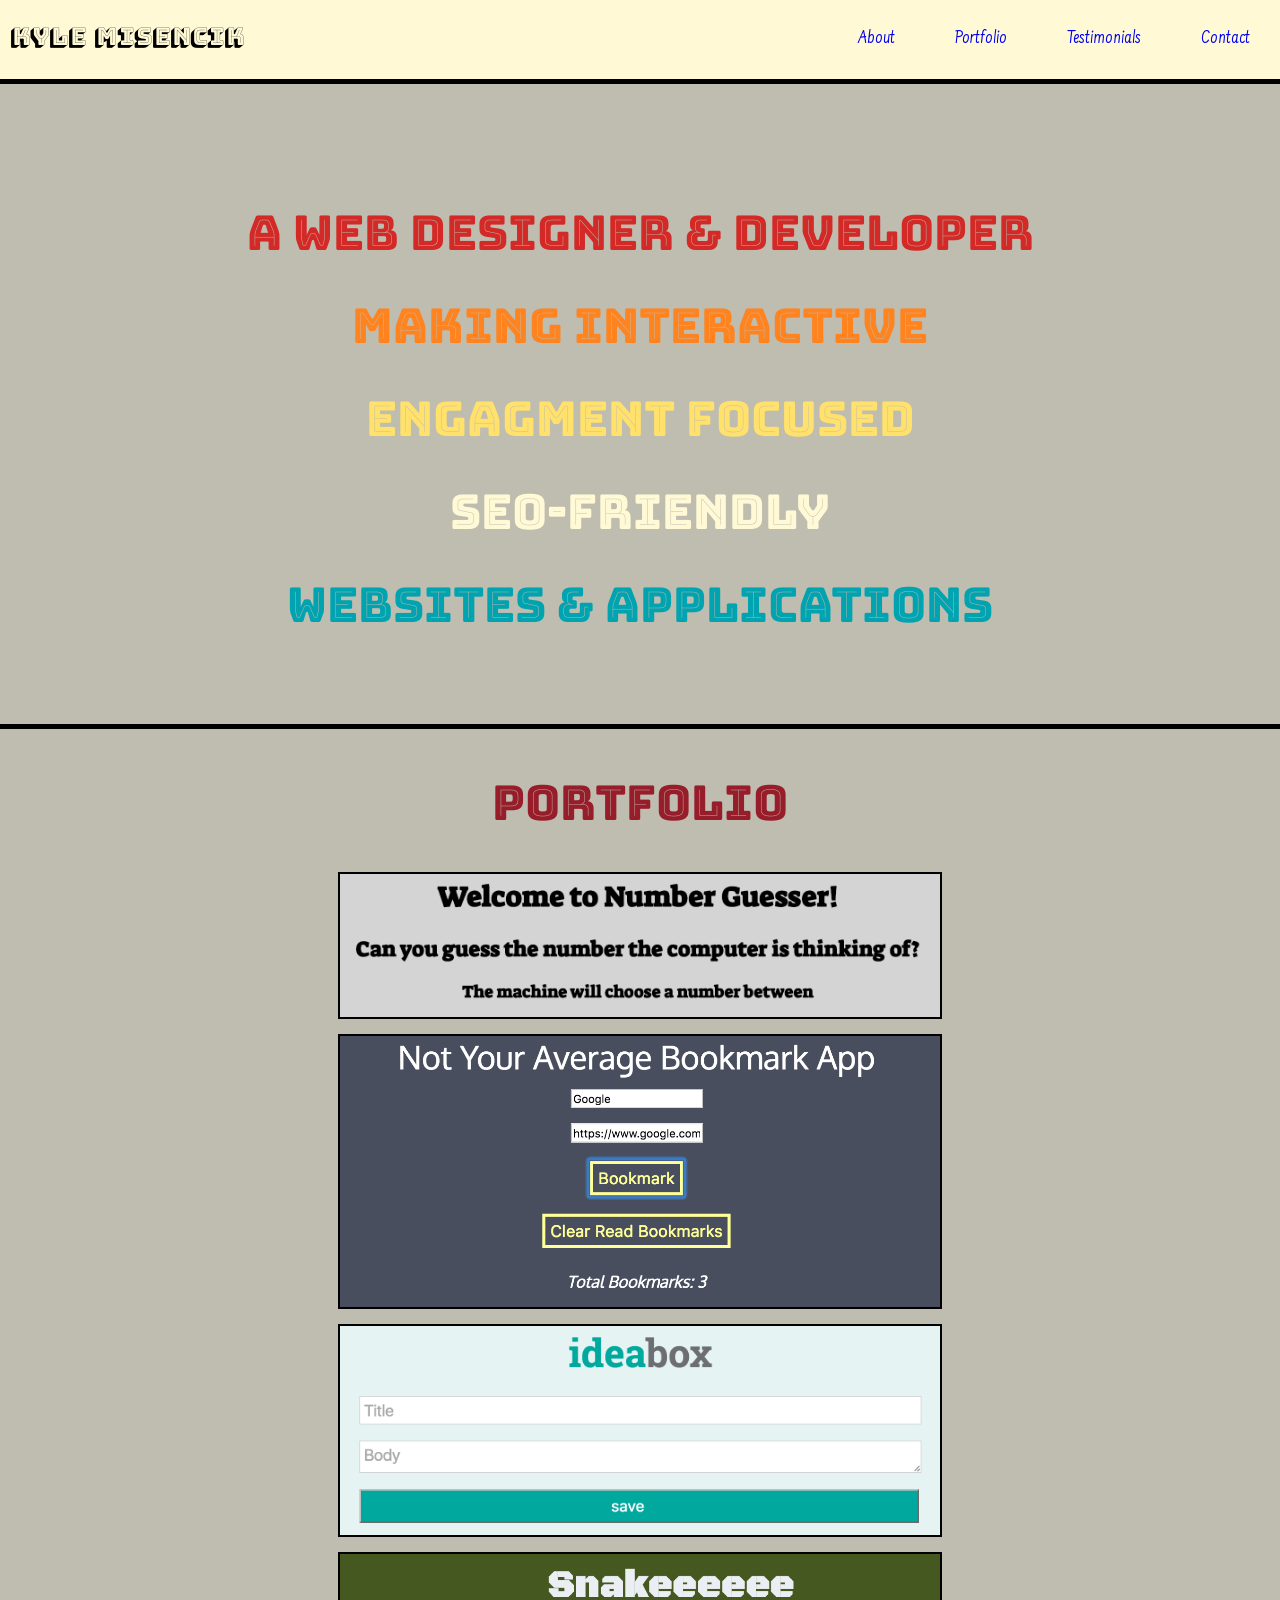
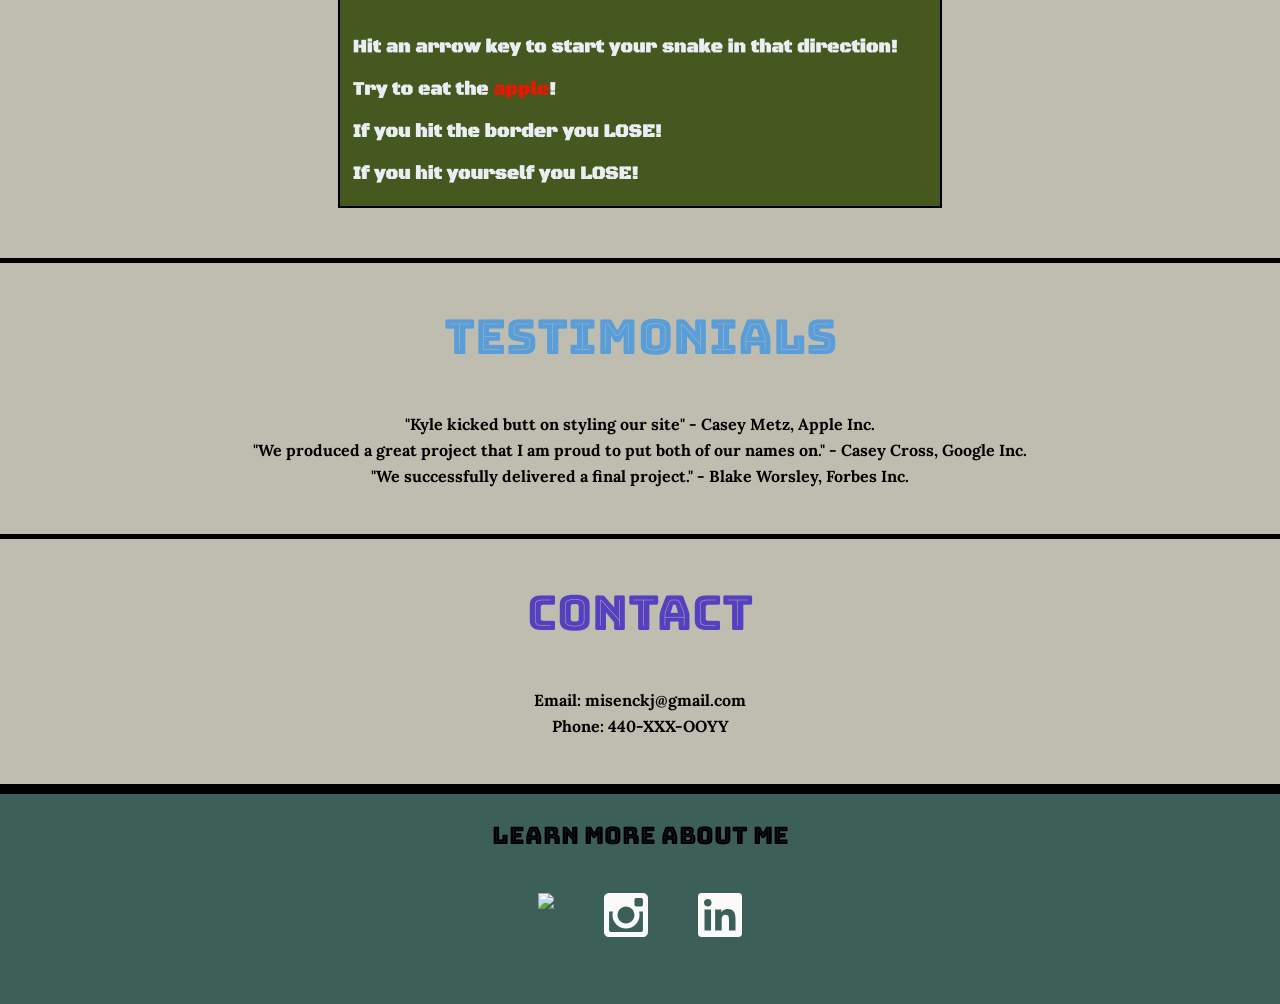
==== index.html @ 035a4572 "Update index.html" ====
<!doctype html>
<html>
<head>
  <title>Portfolio Of Kyle Misencik - Web Designer & Developer</title>
  <meta charset="UTF-8">
  <meta name="viewport" content="width=device-width, initial-scale=1.0">
  <!-- SEO -->
  <meta name="author" content="Kyle Misencik">
  <meta name="description" content="Kyle Misencik - a web designer & developer
  focusing on creating interactive & engaging websites.">
  <!-- Insert canonical here -->

  <!-- Facebook / OG Tags -->
  <meta property="og:type" content="article">
  <meta property="og:title" content="Portfolio of Kyle Misencik - Web Designer
  & Developer">
  <meta property="og:site_name" content="Portfolio of Kyle Misencik">
  <meta property="article:author" content="https://www.facebook.com/profile.php?id=7722680">
  <meta property="article:publisher" content="https://www.facebook.com/profile.php?id=7722680">

  <link rel="stylesheet" type="text/css" href="reset.css">
  <link href="https://fonts.googleapis.com/css?family=Bungee+Inline|Bungee+Shade|Lora|Farsan|Yatra+One|Secular+One"
  rel="stylesheet">
  <link rel="stylesheet" type="text/css" href="styles.css">

</head>

<body>

<header>
  <nav>
    <h1>Kyle Misencik</h1>
    <ul>
      <a href="#about"><li class='navlinks'>About</li></a>
      <a href="#portfolio"><li class='navlinks'>Portfolio</li></a>
      <a href="#testimonials"><li class='navlinks'>Testimonials</li></a>
      <a href="#contact"><li class='navlinks'>Contact</li></a>
    </ul>
  </nav>
</header>

<section class="home-page">
  <a id="about"></a>
  <h2><span style="color: #D32A27;">A Web Designer & Developer</span></h2>
  <h2><span style="color: #FF831E;">Making Interactive</span></h2>
  <h2><span style="color: #FFE16B;">Engagment Focused</span></h2>
  <h2><span style="color: #FFFAD5;">SEO-Friendly</span></h2>
  <h2><span style="color: #00A3B0;">Websites & Applications</span></h2>
</section>

<section class="portfolio-page">
  <a id="portfolio"></a>
  <h2 span style="color: #981D2A;">Portfolio</h2>
  <a href="https://github.com/kylem038/Number-Guesser" target="_blank">
    <img src="Images/number-guesser-image.png" class="guesser-img"></img></a>
  <a href="https://github.com/kylem038/linked-list" target="_blank">
    <img src="Images/linked-list-image.png" class="linked-list-img"></img></a>
  <a href="https://github.com/kylem038/ideabox" target="_blank">
    <img src="Images/ideabox.png" class="ideabox-img"></img></a>
  <a href="https://github.com/kylem038/game-time-starter-kit" target="_blank">
    <img src="Images/snake-game.png" class="snake-img"></img></a>
</section>

<section class="testimonial-page">
  <a id="testimonials"></a>
  <h2 span style="color: #599DD9;">Testimonials</h2>
  <p>"Kyle kicked butt on styling our site" - Casey Metz, Apple Inc.</p>
  <p>"We produced a great project that I am proud to put both of our names on." - Casey Cross, Google Inc.</p>
  <p>"We successfully delivered a final project." - Blake Worsley, Forbes Inc.</p>
</section>

<section class="contact-page">
  <a id="contact"></a>
  <h2 span style="color: #5541BF;">Contact</h2>
  <p>Email: misenckj@gmail.com</p>
  <p>Phone: 440-XXX-OOYY</p>
</section>

<footer>
  <h2>Learn More About Me</h2>
    <ul>
      <li><a href="https://www.facebook.com/profile.php?id=7722680" target="_blank">
        <img src="kylem038.github.io/Images/facebook.svg"/></a></li>
      <li><a href="https://www.instagram.com/kylemisencik/" target="_blank">
        <img src="Images/instagram.svg"/></a></li>
      <li><a href="https://www.linkedin.com/in/kylemisencik" target="_blank">
        <img src="Images/linkedin.svg"/></a></li>
    </ul>
</footer>

</body>

</html>
---- styles.css ----
/* header nav */

header {
  background-color: #FFFAD5;
  height: 79px;
  width: auto;
  border-bottom: 5px solid black;
}

nav {
  display: flex;
}

nav ul {
  margin-left: auto;
  display: inline-flex;
  flex-direction: row;
}

nav li {
  padding: 30px;
  font-family: 'Farsan', cursive;
  font-size: 1.2em;
}

nav li:hover {
  background: #00A3B0;
}

nav h1 {
  font-family: 'Bungee Shade', cursive;
  font-size: 1.5em;
  background-size: 45px;
  padding-top: 25px;
  padding-left: 10px;
}

a {
  text-decoration: none;
}

/*begin body content*/

h2 {
  font-family: 'Bungee Inline', cursive;
  margin-bottom: 45px;
  text-align: center;
  font-size: 3em;
}

section {
  display: flex;
  justify-content: center;
  flex-direction: column;
  background-color: #BFBDB0;
  padding: 50px;
  border-bottom: 5px solid black;
}

p {
  font-family: 'Lora', serif;
  font-weight: bolder;
  margin-top: 10px;
  text-align: center;
}

footer {
  font-size: 8px;
  height: 180px;
  width: auto;
  background-color: #3C5F57;
  bottom: 0;
  padding-top: 30px;
  border-top: 5px solid black;
}

footer ul {
  display: flex;
  justify-content: center;
  margin-bottom: 50px;
}

footer li {
  display: inline-block;
  margin: 0 25px;
}

/*begin class styles*/
.home-page{
  padding-top: 125px;
}

.guesser-img {
  display: flex;
  margin: auto;
  height: auto;
  width: 600px;
  border: 2px solid black;
}

.linked-list-img {
  display: flex;
  margin: auto;
  height: auto;
  width: 600px;
  border: 2px solid black;
  margin-top: 15px;
}

.ideabox-img {
  display: flex;
  margin: auto;
  height: auto;
  width: 600px;
  border: 2px solid black;
  margin-top: 15px;
}

.snake-img {
  display: flex;
  margin: auto;
  height: auto;
  width: 600px;
  border: 2px solid black;
  margin-top: 15px;
}

/*begin repsonsive code*/
@media screen and (max-width: 700px){
  header {
    width: 700px;
    height: 77px;
  }

  body {
    width: 700px;
  }

  nav ul {
    margin-left: 0;
  }
  nav li {
    font-size: 1.1em;
  }

  .guesser-img  {
    height: 150px;
    width: 500px;
    margin-left: 53px;
  }

  .linked-list-img {
    height: 200px;
    width: 500px;
    margin-left: 53px;
  }

  .ideabox-img {
    height: 200px;
    width: 500px;
    margin-left: 53px;
  }

}
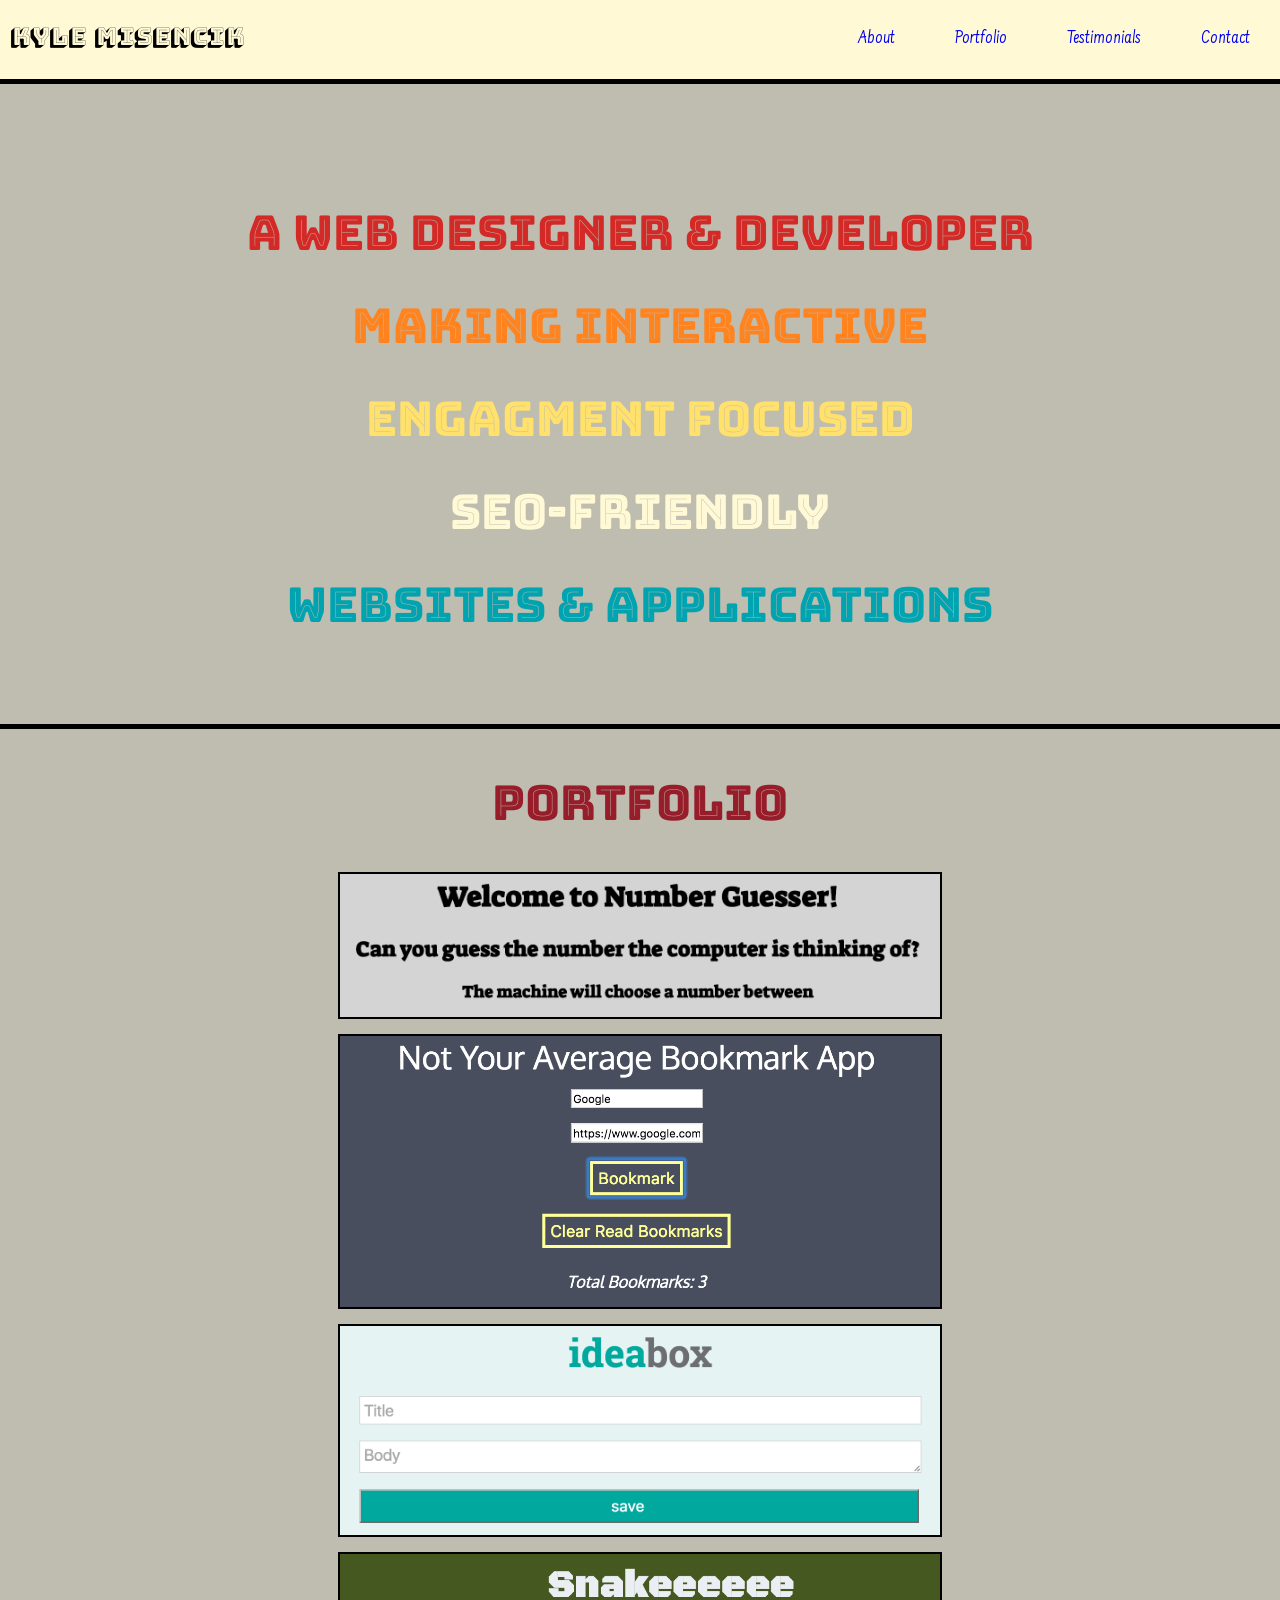
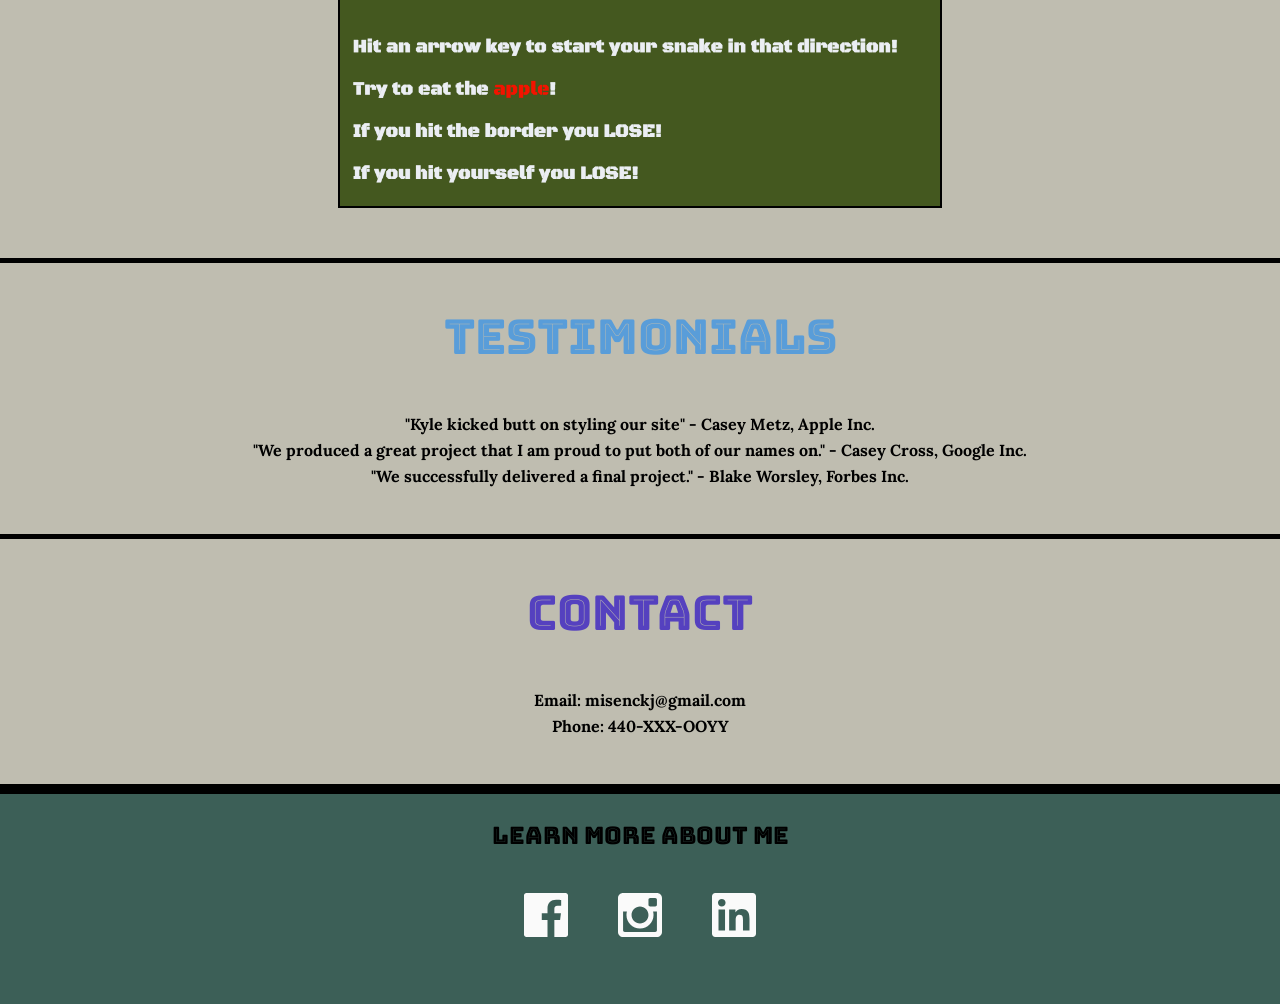
==== commit 25bd68ee: "Update index.html" ====
--- a/index.html
+++ b/index.html
@@ -40,7 +40,7 @@
 </header>
 
 <section class="home-page">
-  <a id="about"></a>
+  <a name="#about"></a>
   <h2><span style="color: #D32A27;">A Web Designer & Developer</span></h2>
   <h2><span style="color: #FF831E;">Making Interactive</span></h2>
   <h2><span style="color: #FFE16B;">Engagment Focused</span></h2>
@@ -49,7 +49,7 @@
 </section>
 
 <section class="portfolio-page">
-  <a id="portfolio"></a>
+  <a name="#portfolio"></a>
   <h2 span style="color: #981D2A;">Portfolio</h2>
   <a href="https://github.com/kylem038/Number-Guesser" target="_blank">
     <img src="Images/number-guesser-image.png" class="guesser-img"></img></a>
@@ -62,7 +62,6 @@
 </section>
 
 <section class="testimonial-page">
-  <a id="testimonials"></a>
   <h2 span style="color: #599DD9;">Testimonials</h2>
   <p>"Kyle kicked butt on styling our site" - Casey Metz, Apple Inc.</p>
   <p>"We produced a great project that I am proud to put both of our names on." - Casey Cross, Google Inc.</p>
@@ -70,7 +69,6 @@
 </section>
 
 <section class="contact-page">
-  <a id="contact"></a>
   <h2 span style="color: #5541BF;">Contact</h2>
   <p>Email: misenckj@gmail.com</p>
   <p>Phone: 440-XXX-OOYY</p>
@@ -80,7 +78,7 @@
   <h2>Learn More About Me</h2>
     <ul>
       <li><a href="https://www.facebook.com/profile.php?id=7722680" target="_blank">
-        <img src="kylem038.github.io/Images/facebook.svg"/></a></li>
+        <img src="Images/facebook.svg"/></a></li>
       <li><a href="https://www.instagram.com/kylemisencik/" target="_blank">
         <img src="Images/instagram.svg"/></a></li>
       <li><a href="https://www.linkedin.com/in/kylemisencik" target="_blank">
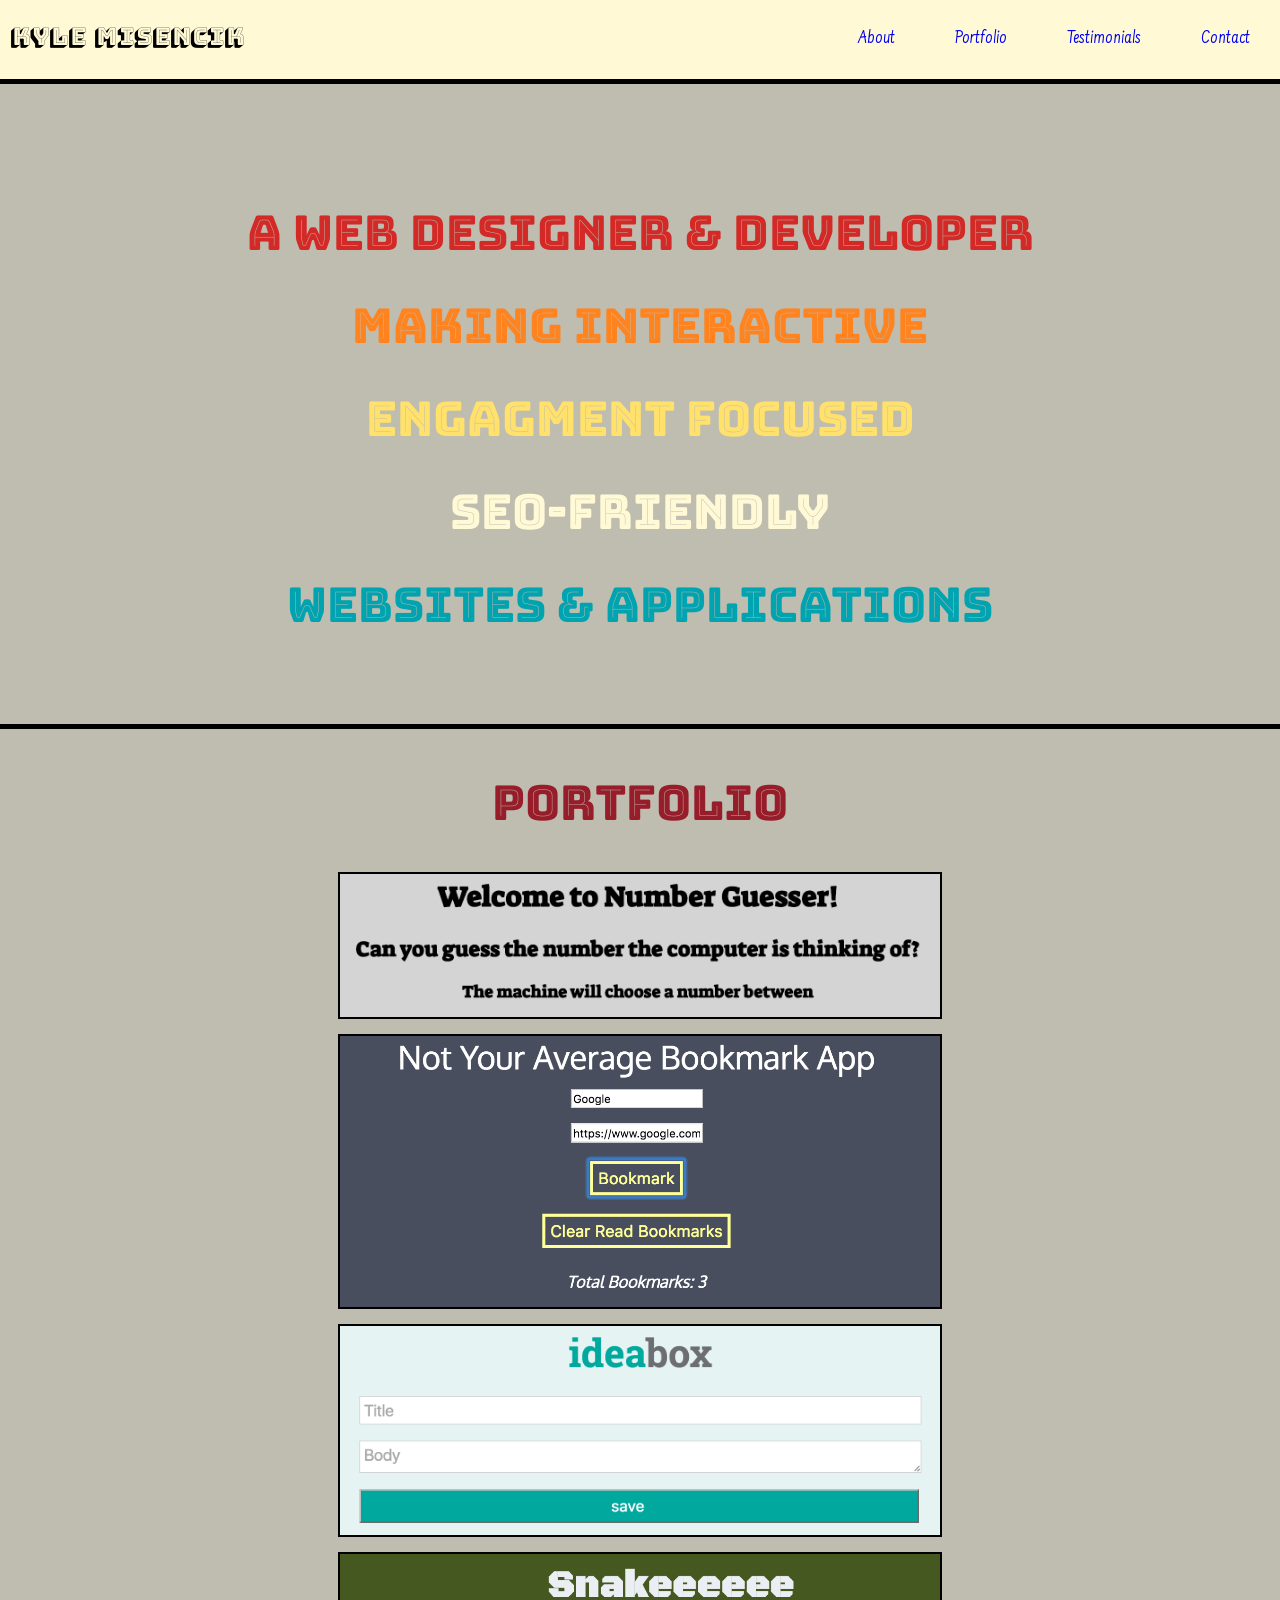
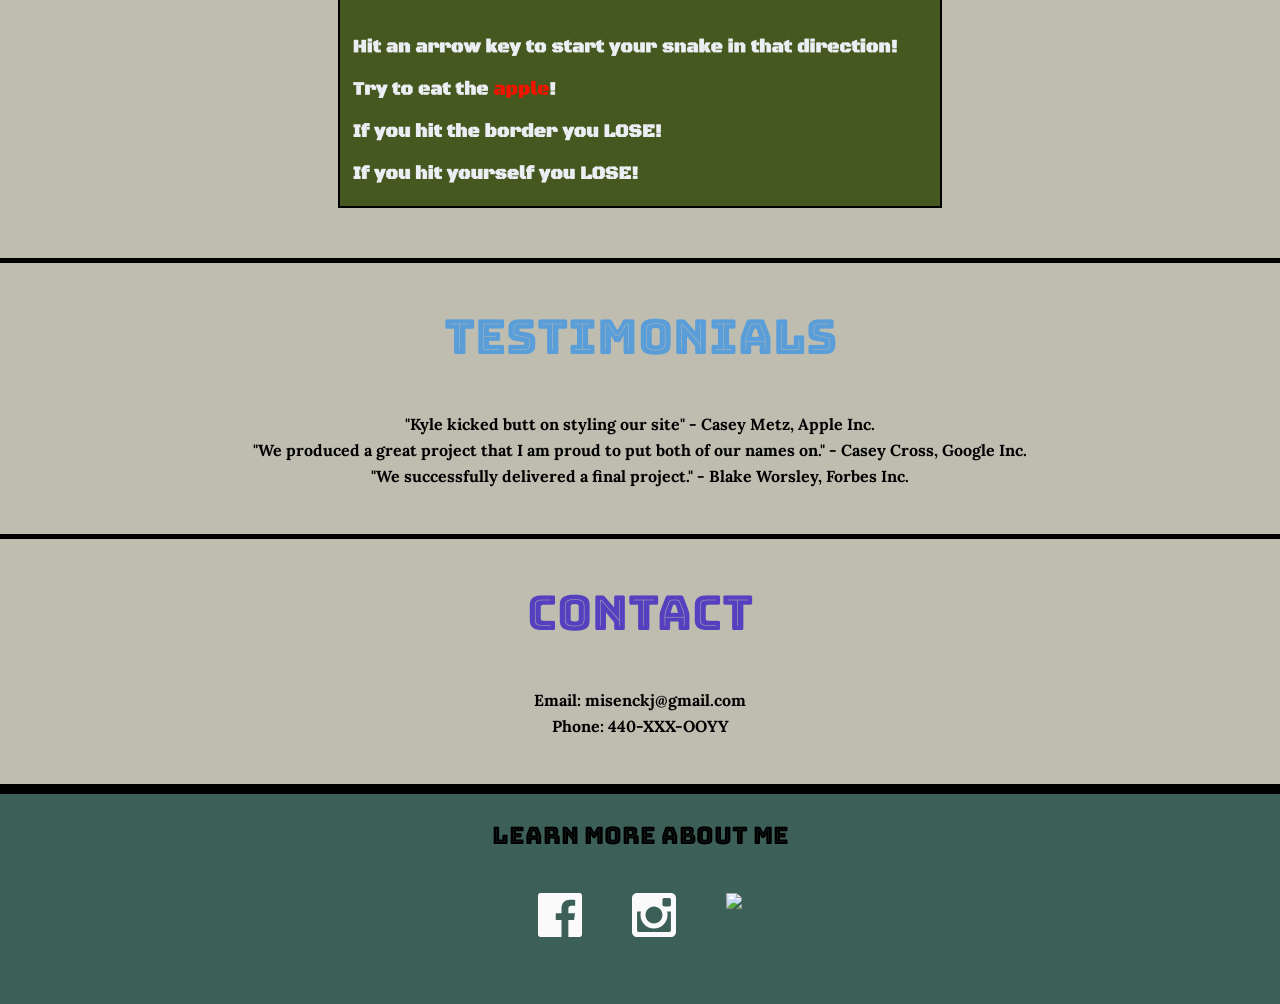
==== commit 2c99d444: "Update index.html" ====
--- a/index.html
+++ b/index.html
@@ -82,7 +82,7 @@
       <li><a href="https://www.instagram.com/kylemisencik/" target="_blank">
         <img src="Images/instagram.svg"/></a></li>
       <li><a href="https://www.linkedin.com/in/kylemisencik" target="_blank">
-        <img src="Images/linkedin.svg"/></a></li>
+        <img src="/images/linkedin.svg"/></a></li>
     </ul>
 </footer>
 
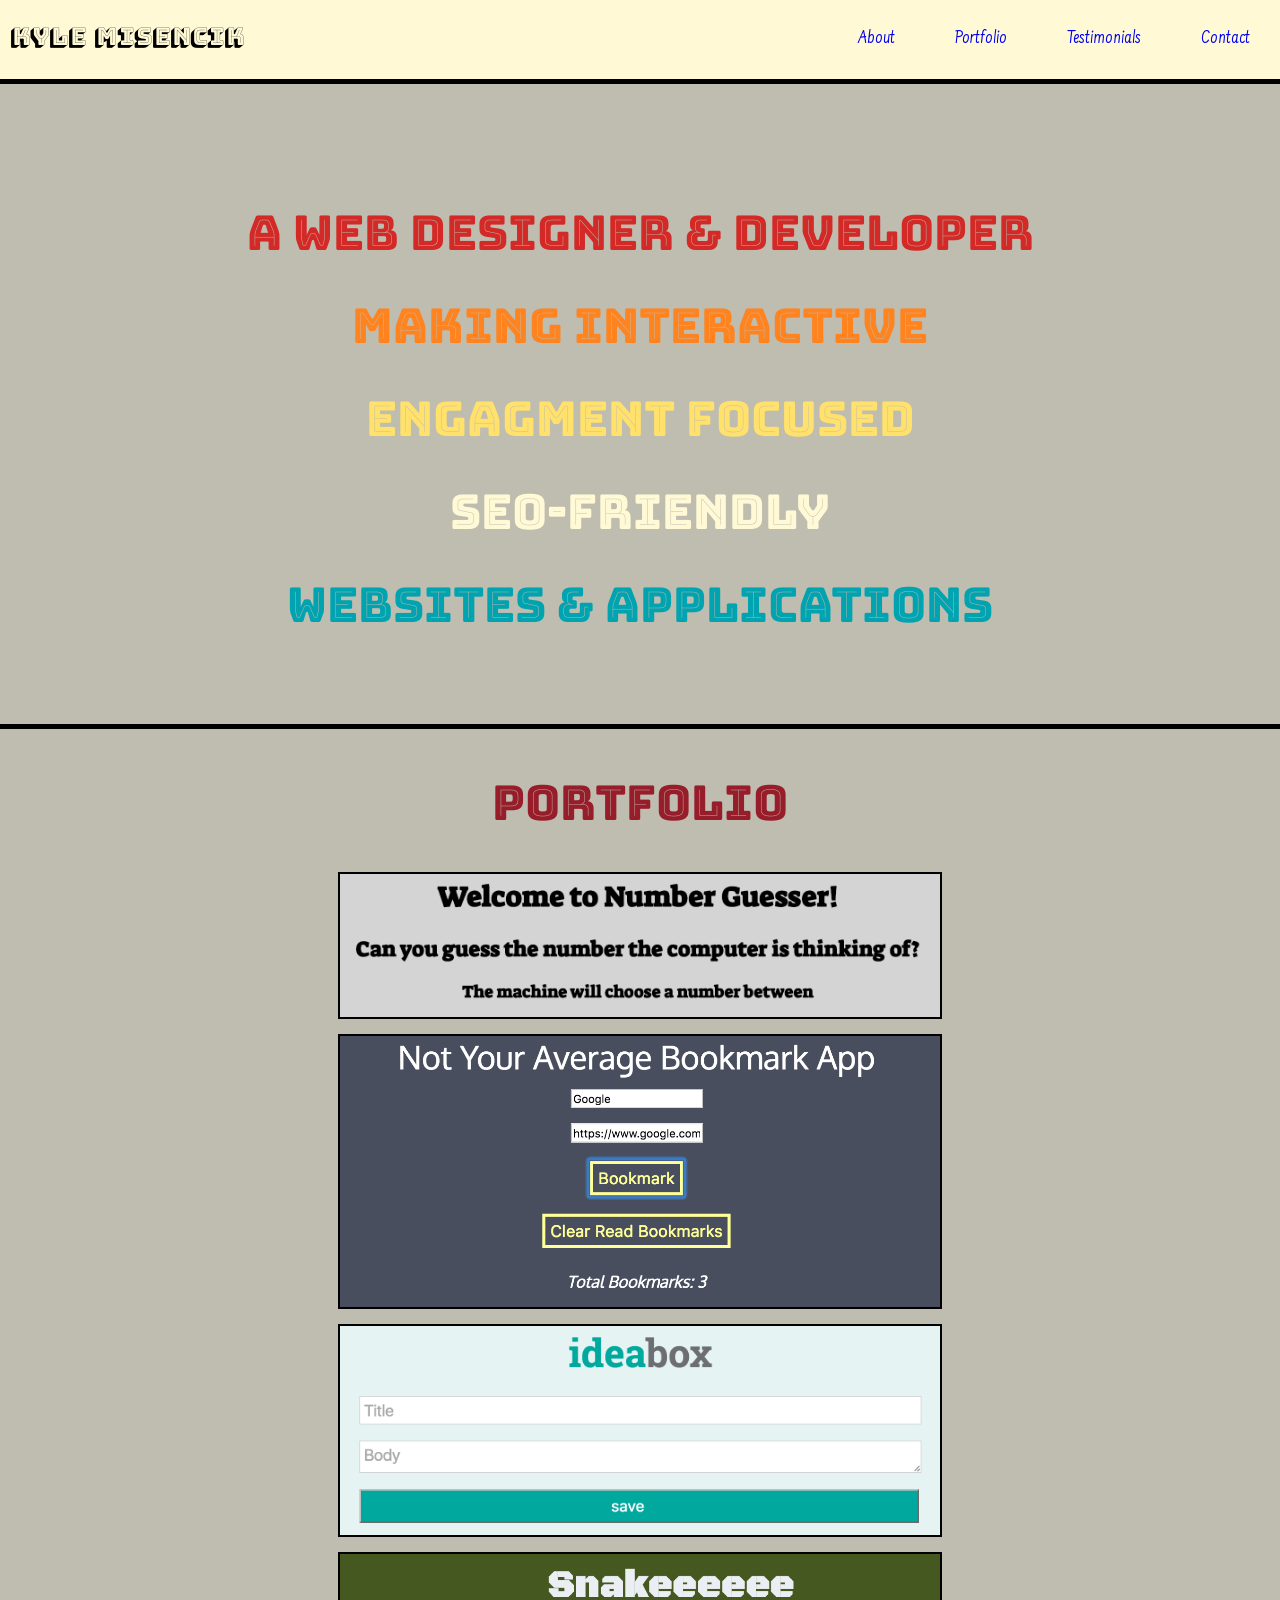
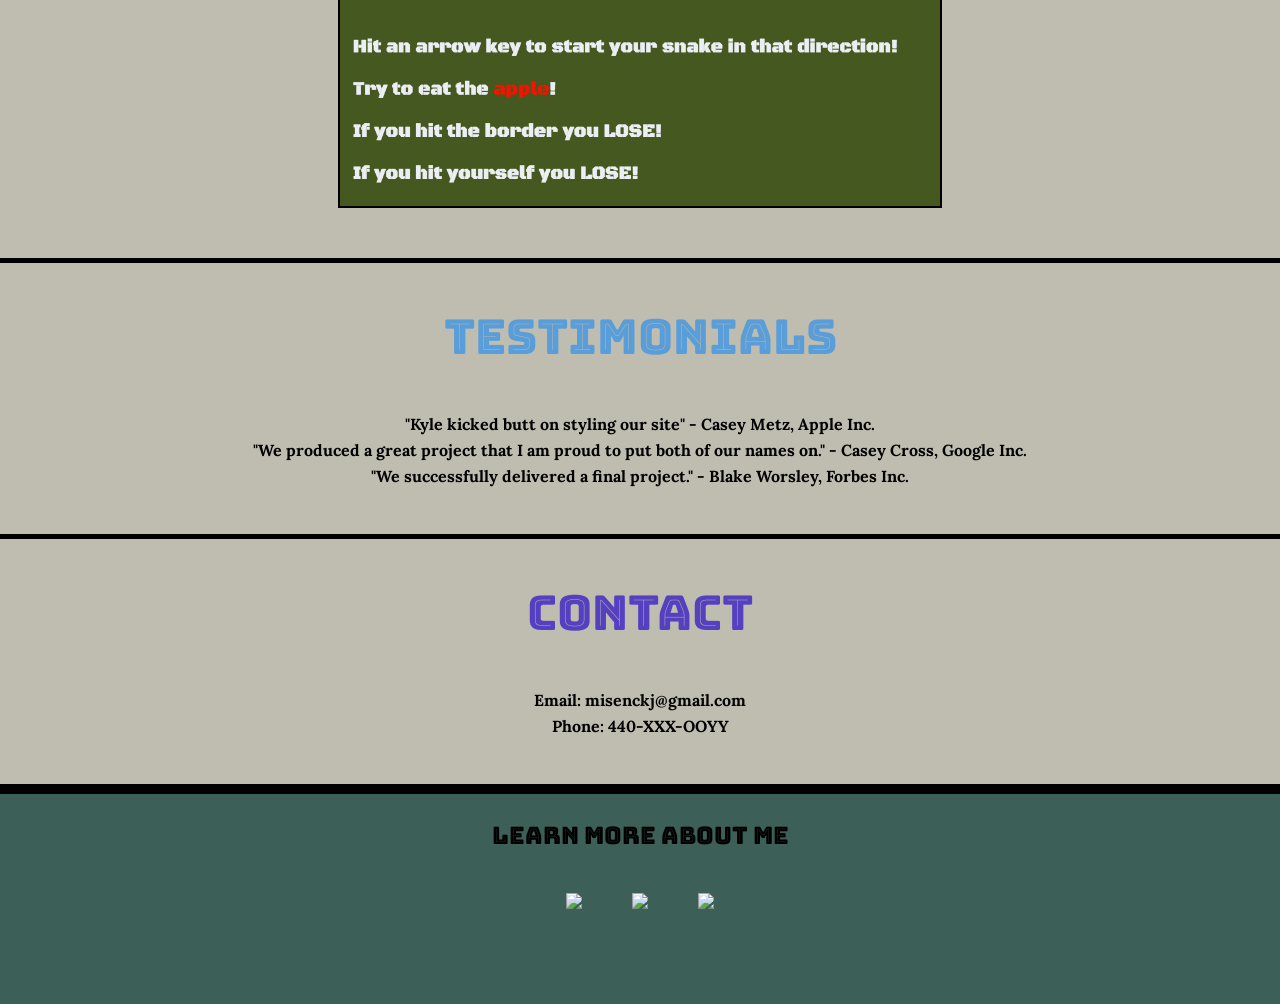
==== commit c970860f: "Update index.html" ====
--- a/index.html
+++ b/index.html
@@ -78,9 +78,9 @@
   <h2>Learn More About Me</h2>
     <ul>
       <li><a href="https://www.facebook.com/profile.php?id=7722680" target="_blank">
-        <img src="Images/facebook.svg"/></a></li>
+        <img src="/images/facebook.svg"/></a></li>
       <li><a href="https://www.instagram.com/kylemisencik/" target="_blank">
-        <img src="Images/instagram.svg"/></a></li>
+        <img src="/images/instagram.svg"/></a></li>
       <li><a href="https://www.linkedin.com/in/kylemisencik" target="_blank">
         <img src="/images/linkedin.svg"/></a></li>
     </ul>
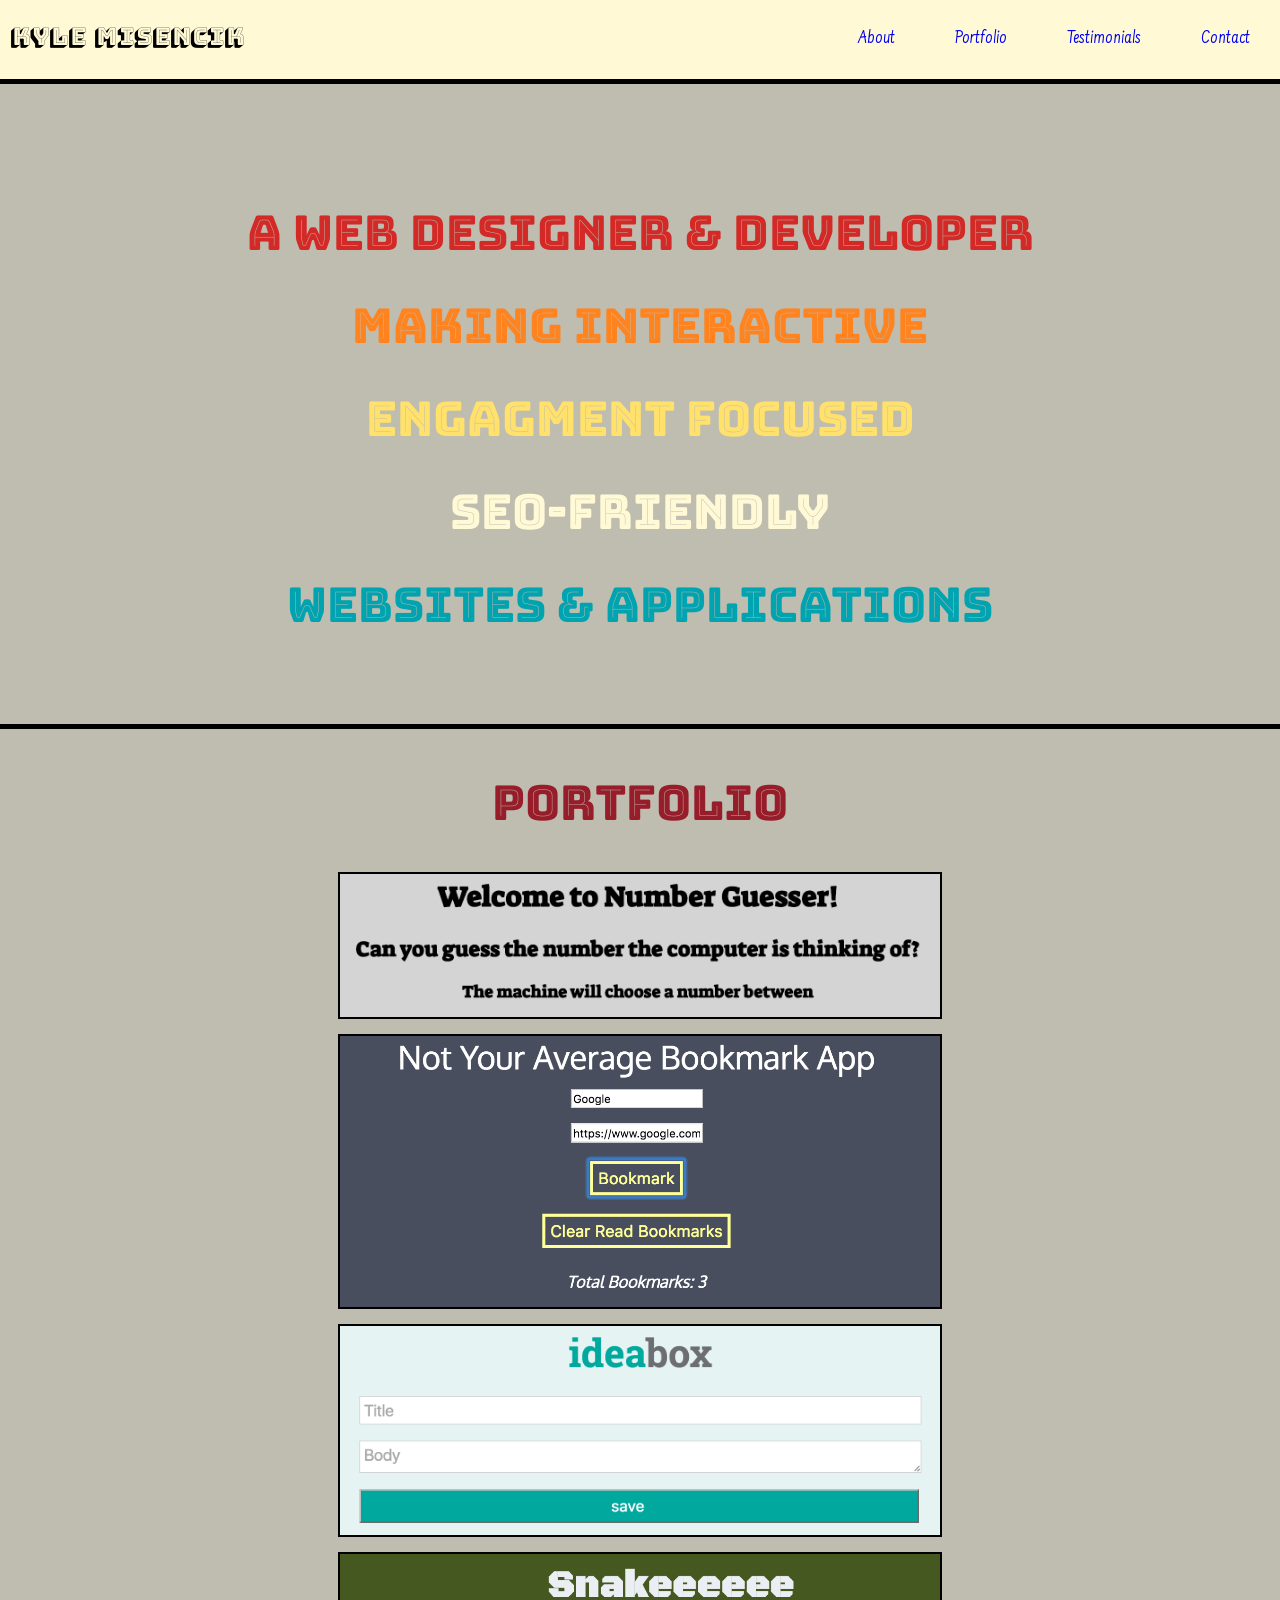
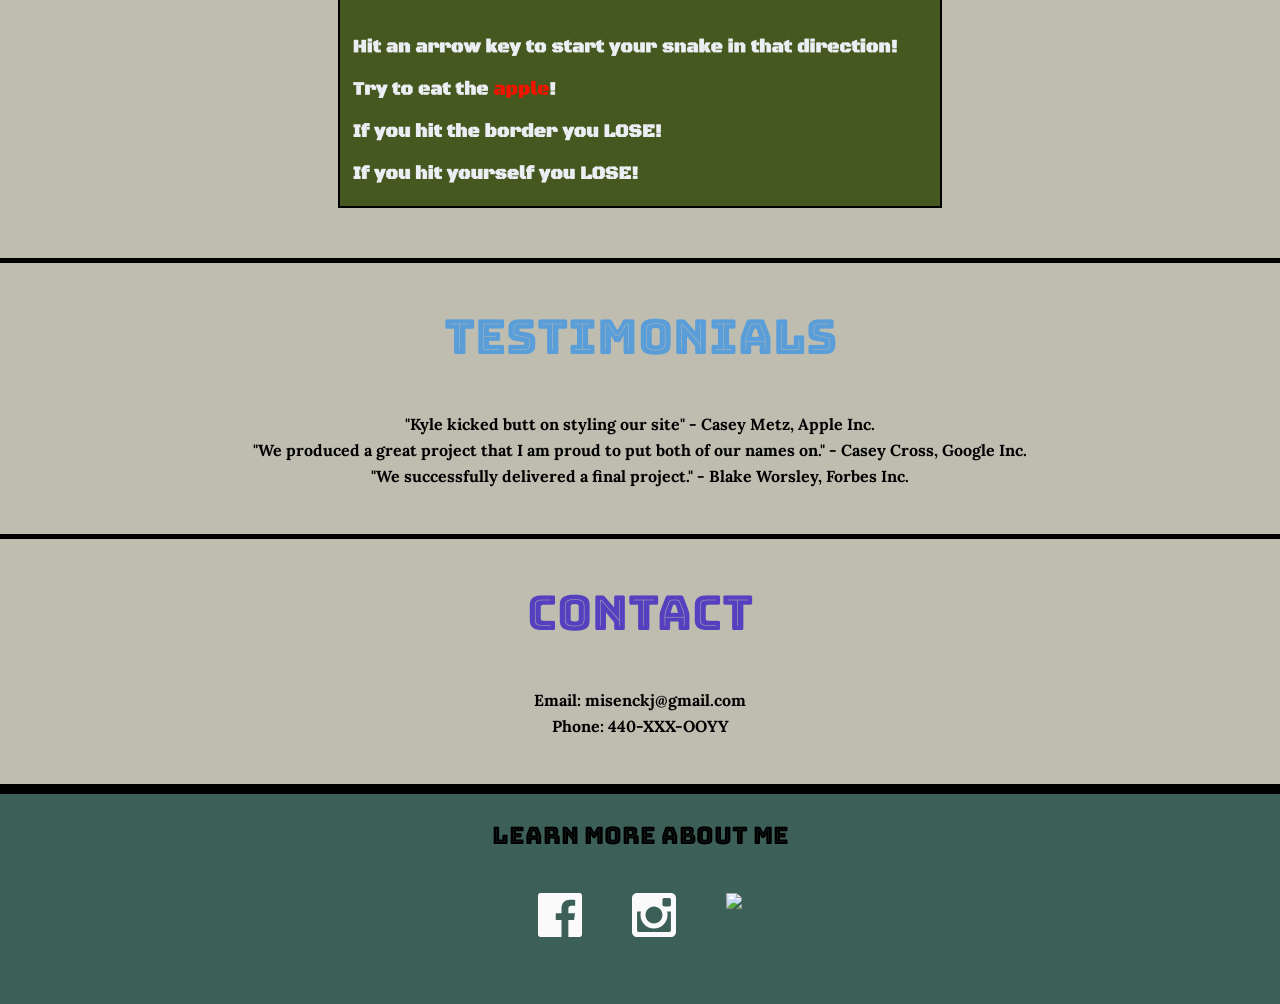
==== commit 20d85596: "Update index.html" ====
--- a/index.html
+++ b/index.html
@@ -78,9 +78,9 @@
   <h2>Learn More About Me</h2>
     <ul>
       <li><a href="https://www.facebook.com/profile.php?id=7722680" target="_blank">
-        <img src="/images/facebook.svg"/></a></li>
+        <img src="Images/facebook.svg"/></a></li>
       <li><a href="https://www.instagram.com/kylemisencik/" target="_blank">
-        <img src="/images/instagram.svg"/></a></li>
+        <img src="Images/instagram.svg"/></a></li>
       <li><a href="https://www.linkedin.com/in/kylemisencik" target="_blank">
         <img src="/images/linkedin.svg"/></a></li>
     </ul>
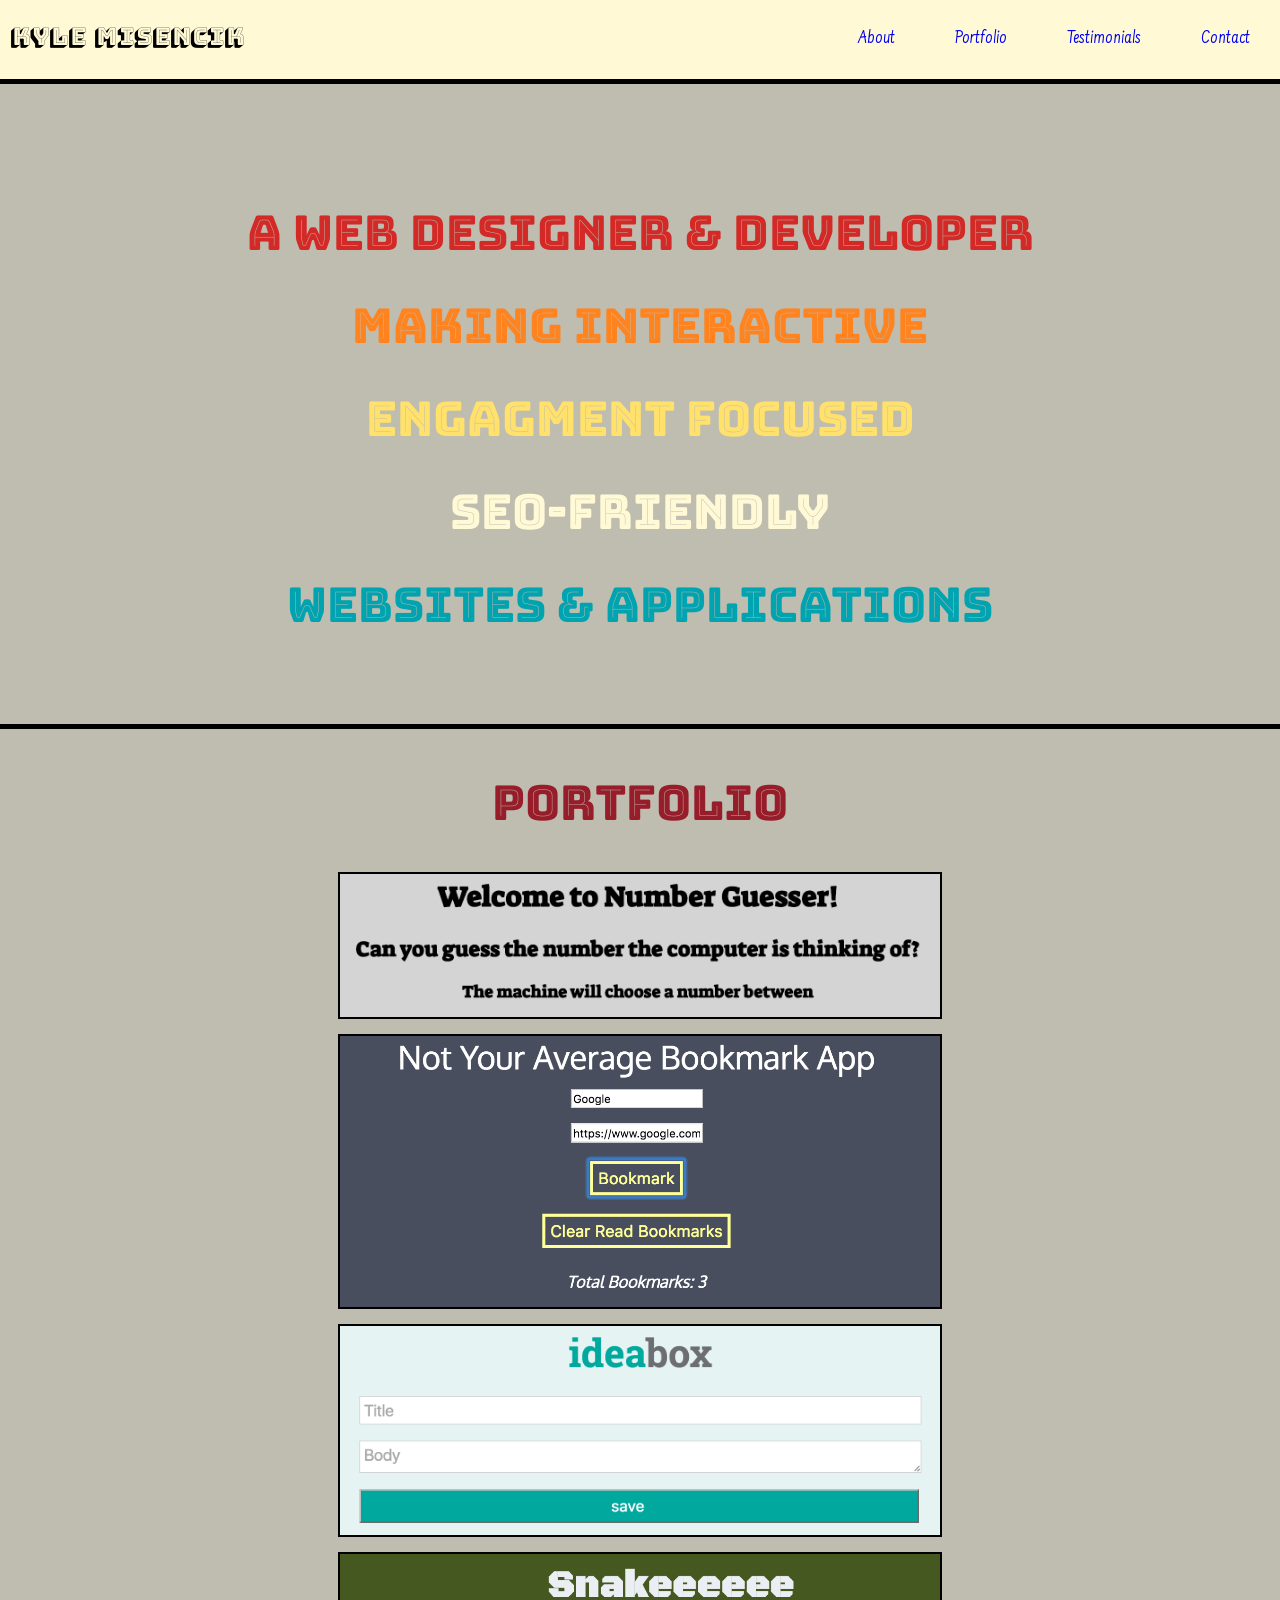
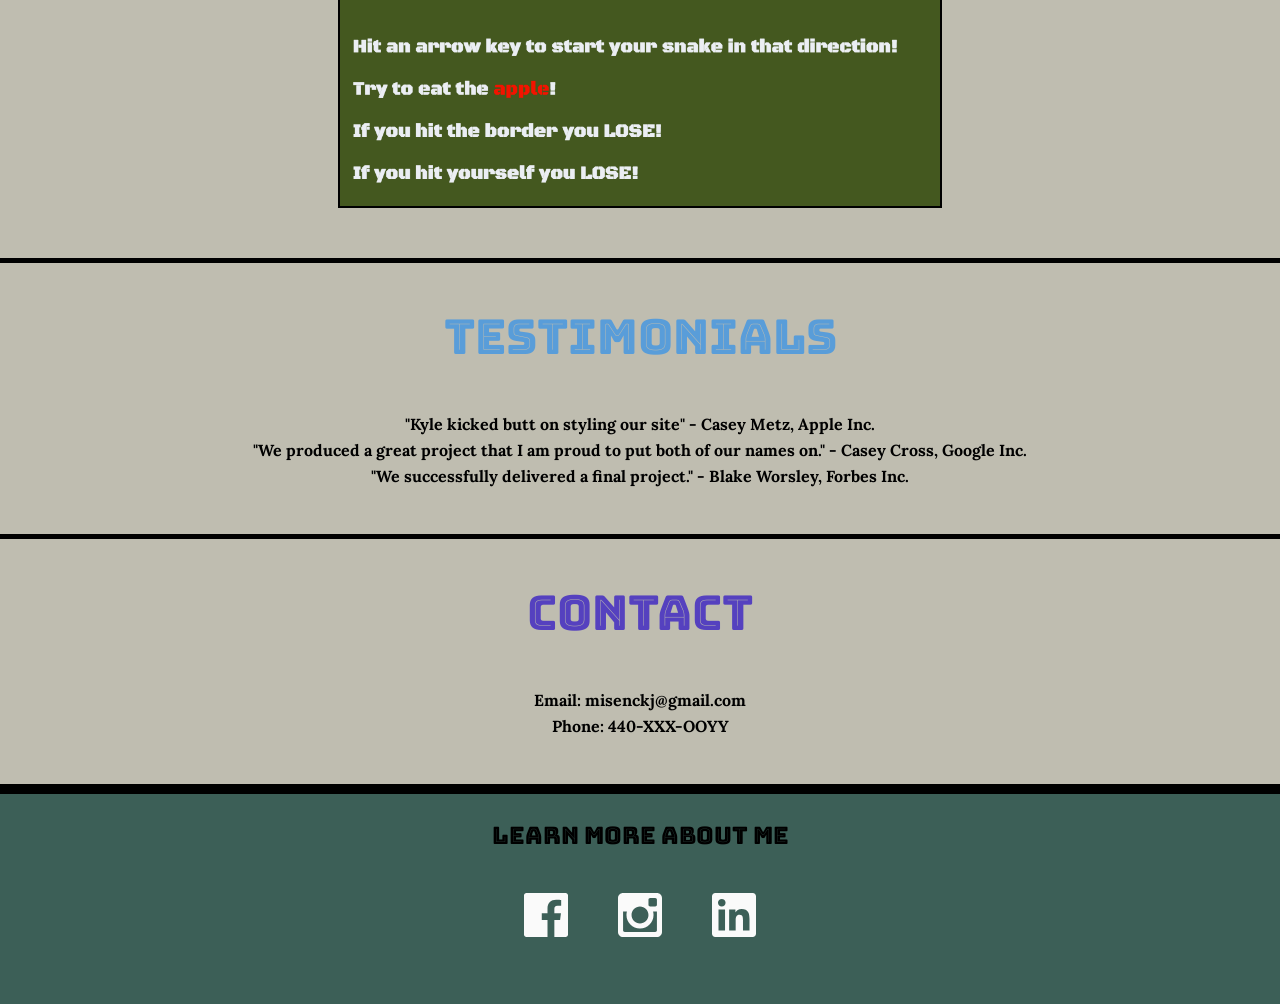
==== commit 4e9adf94: "Update index.html" ====
--- a/index.html
+++ b/index.html
@@ -82,7 +82,7 @@
       <li><a href="https://www.instagram.com/kylemisencik/" target="_blank">
         <img src="Images/instagram.svg"/></a></li>
       <li><a href="https://www.linkedin.com/in/kylemisencik" target="_blank">
-        <img src="/images/linkedin.svg"/></a></li>
+        <img src="Images/linkedin.svg"/></a></li>
     </ul>
 </footer>
 
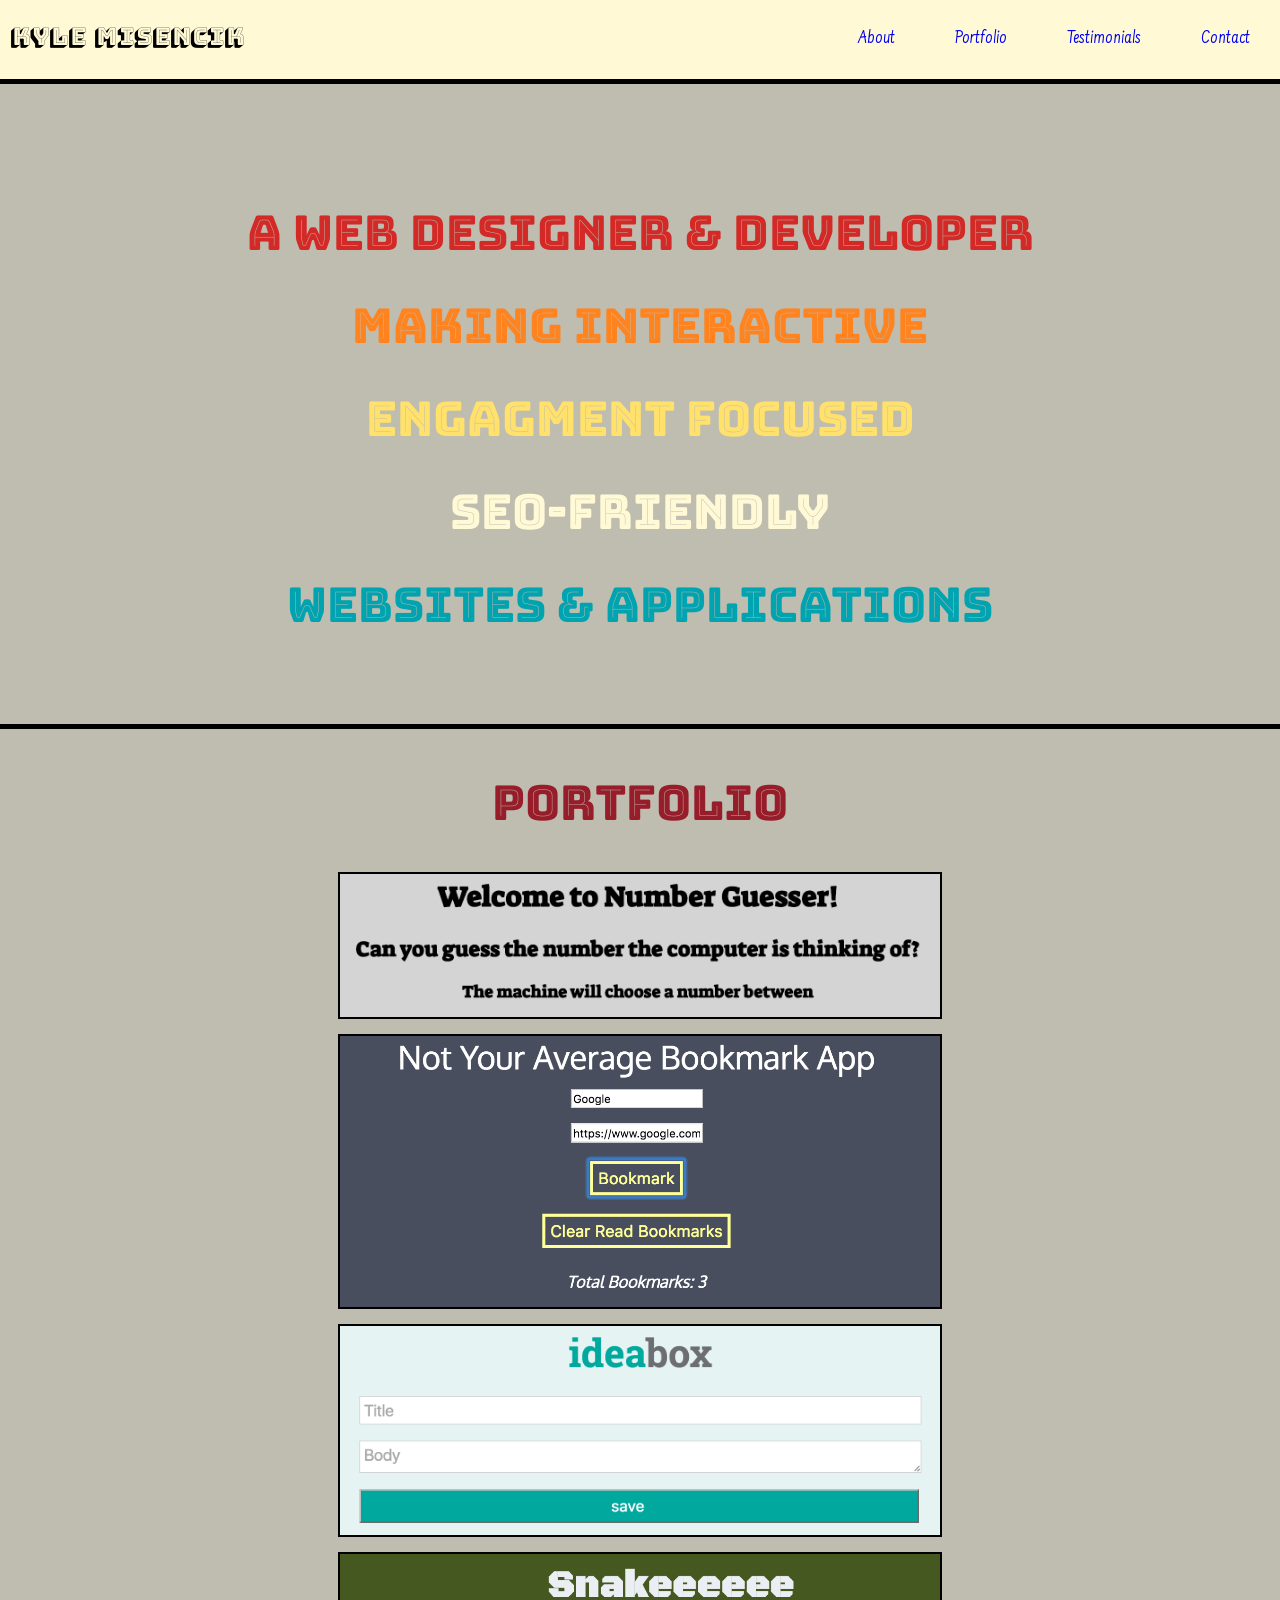
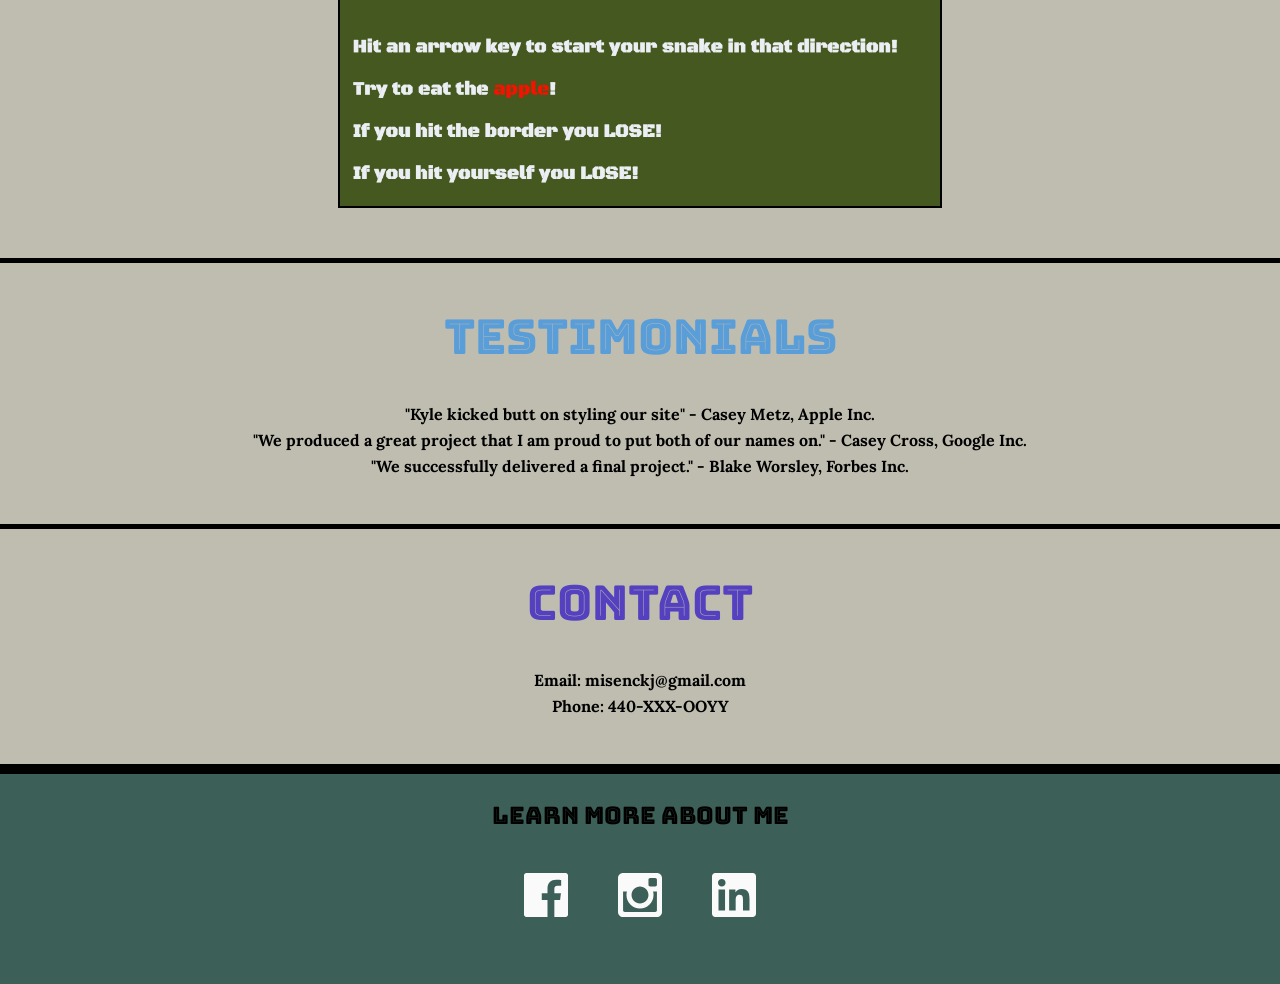
==== commit 112d399e: "Update index.html" ====
--- a/index.html
+++ b/index.html
@@ -40,7 +40,7 @@
 </header>
 
 <section class="home-page">
-  <a name="#about"></a>
+  <a id="about"></a>
   <h2><span style="color: #D32A27;">A Web Designer & Developer</span></h2>
   <h2><span style="color: #FF831E;">Making Interactive</span></h2>
   <h2><span style="color: #FFE16B;">Engagment Focused</span></h2>
@@ -49,7 +49,7 @@
 </section>
 
 <section class="portfolio-page">
-  <a name="#portfolio"></a>
+  <a id="portfolio"></a>
   <h2 span style="color: #981D2A;">Portfolio</h2>
   <a href="https://github.com/kylem038/Number-Guesser" target="_blank">
     <img src="Images/number-guesser-image.png" class="guesser-img"></img></a>
@@ -62,6 +62,7 @@
 </section>
 
 <section class="testimonial-page">
+  <a id="testimonials"</a>
   <h2 span style="color: #599DD9;">Testimonials</h2>
   <p>"Kyle kicked butt on styling our site" - Casey Metz, Apple Inc.</p>
   <p>"We produced a great project that I am proud to put both of our names on." - Casey Cross, Google Inc.</p>
@@ -69,6 +70,7 @@
 </section>
 
 <section class="contact-page">
+  <a id="contact"</a>
   <h2 span style="color: #5541BF;">Contact</h2>
   <p>Email: misenckj@gmail.com</p>
   <p>Phone: 440-XXX-OOYY</p>
@@ -82,7 +84,7 @@
       <li><a href="https://www.instagram.com/kylemisencik/" target="_blank">
         <img src="Images/instagram.svg"/></a></li>
       <li><a href="https://www.linkedin.com/in/kylemisencik" target="_blank">
-        <img src="Images/linkedin.svg"/></a></li>
+        <img src="/Images/linkedin.svg"/></a></li>
     </ul>
 </footer>
 
